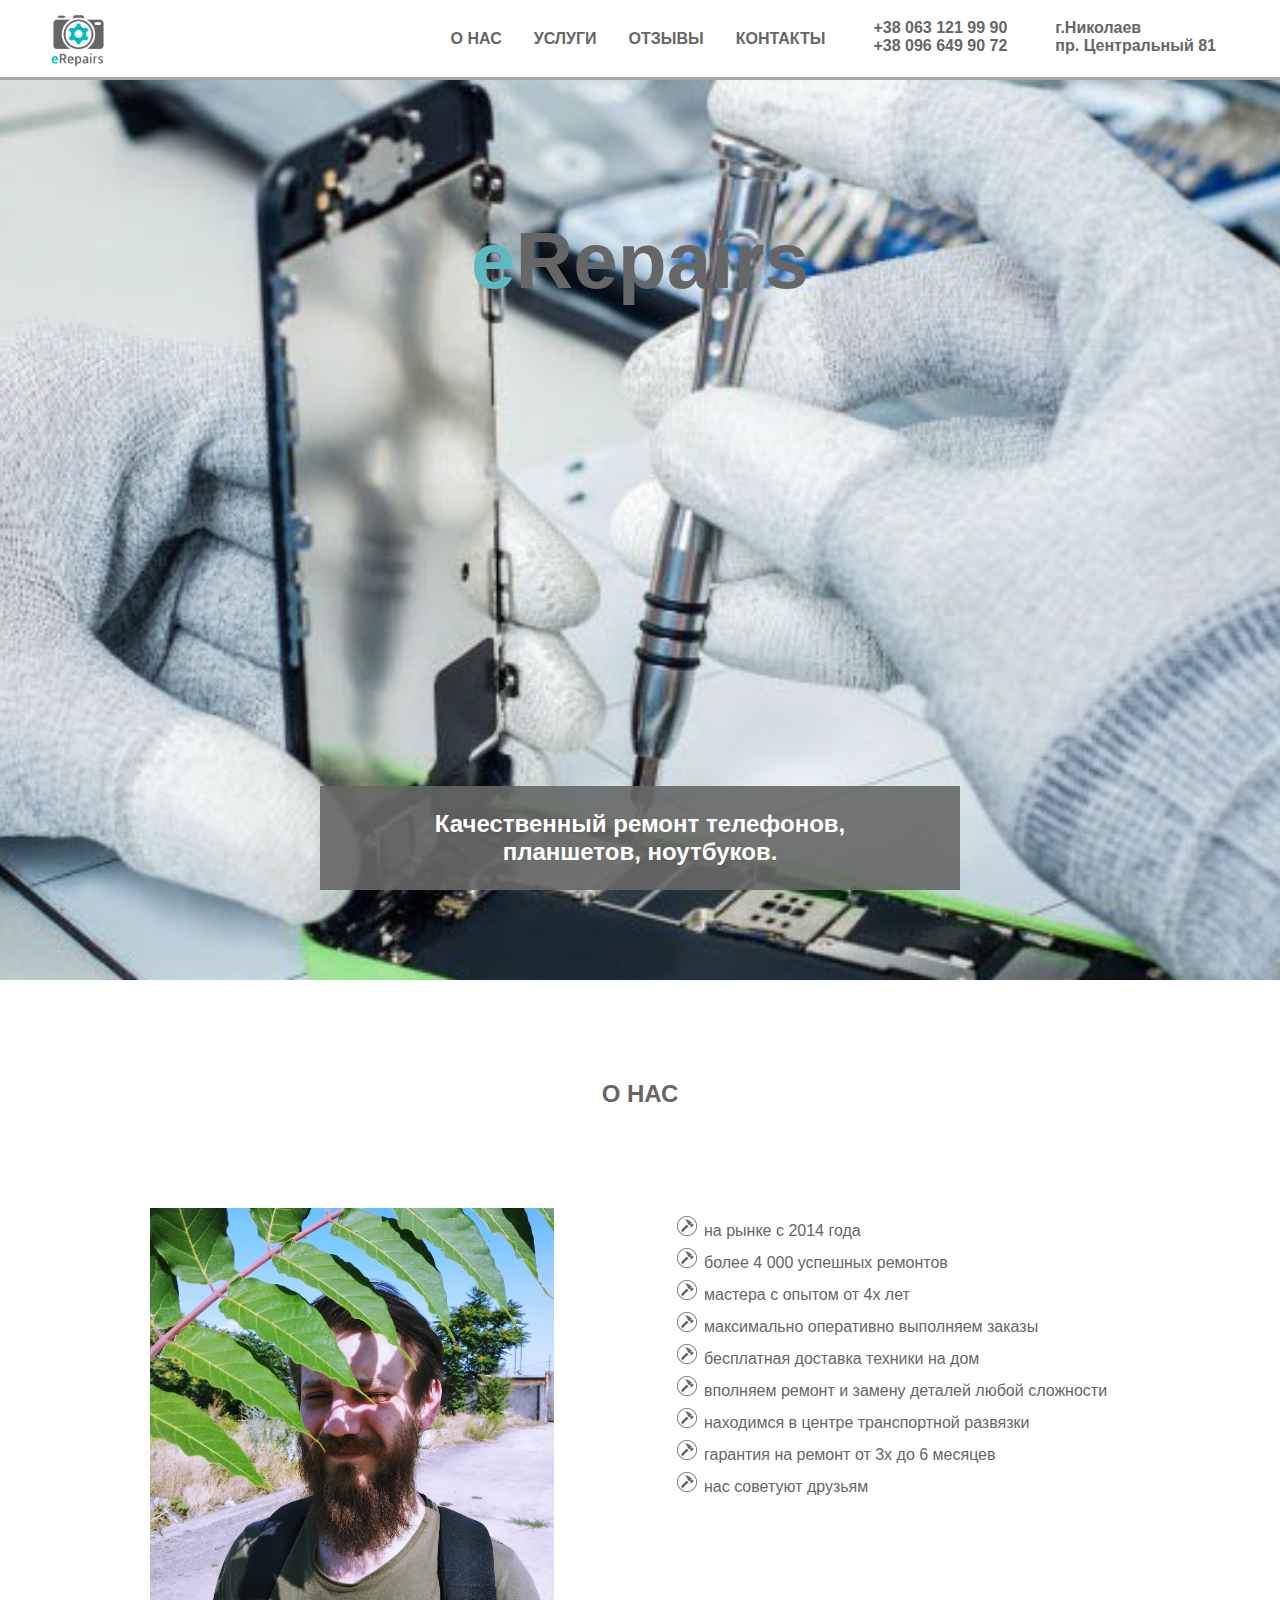
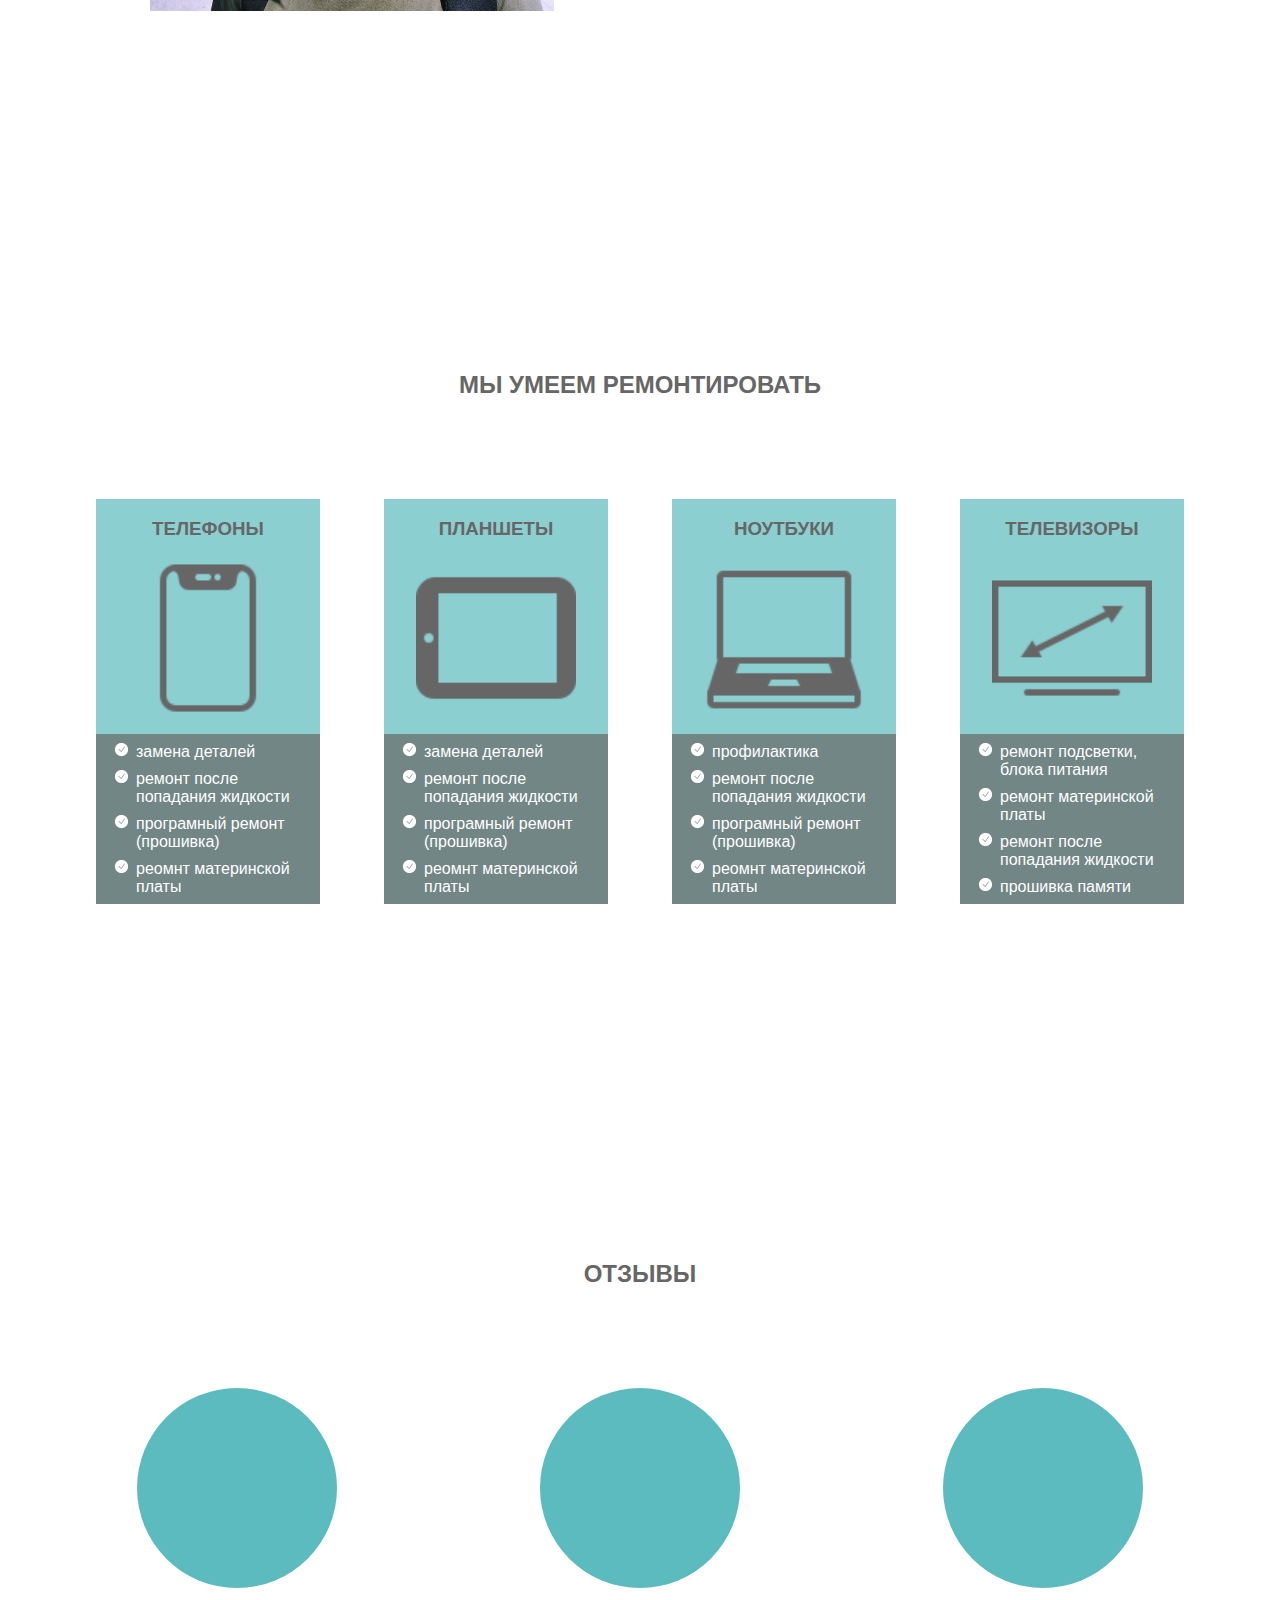
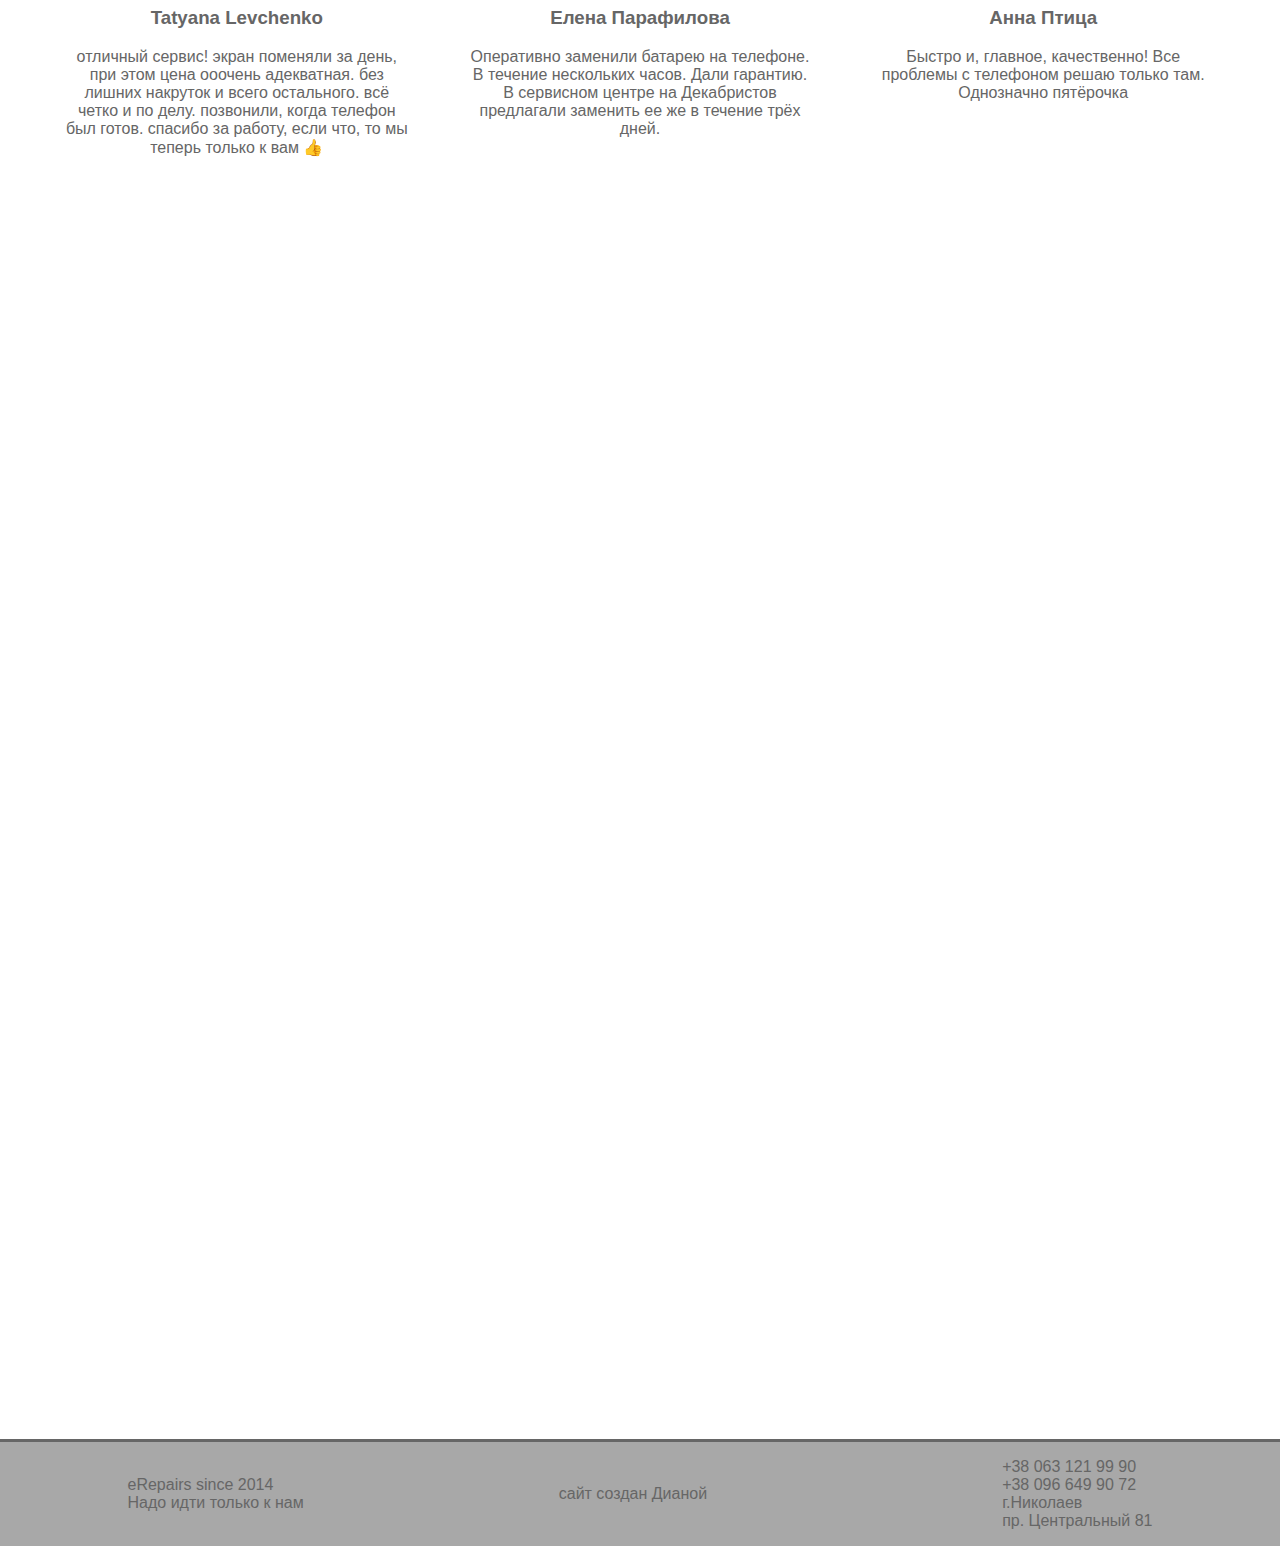
==== public/index.html @ 18518f79 "create public folder" ====
<!DOCTYPE html>
<html>

<head>
	<meta charset="UTF-8">
	<title>e-Repair</title>
	<script src="script.js"></script>
	<link rel="stylesheet" href="style.css">
	<script src="https://kit.fontawesome.com/d347b27a61.js" crossorigin="anonymous"></script>
</head>

<body>

<!--MENU-->

	<div id="scrollTop">
		<i class="fas fa-chevron-up"></i>
	</div>


	<nav class="menu">
		<div class="menu-logo">
			<img src='image/logo.png'>
		</div>

		<div class="navbar">
			<ul class="menu-ul">
				<li><a href='#about'>о нас</a></li>
				<li><a href='#service'>услуги</a></li>
				<li><a href='#coment'>отзывы</a></li>
				<li><a href='#contact'>контакты</a></li>
			</ul>

			<div class="menu-contact">
				<a href="tel:+380631219990">
					<i class="fas fa-phone-alt"></i>
				</a>
				<div class="menu-contact-text">
					<a href="tel:+380631219990">
						+38 063 121 99 90</a></br>
					<a href="tel:+38096499072">
						+38 096 649 90 72</a>
				</div>
			</div>

			<div class="menu-contact">
				<a href="#contact">
					<i class="fas fa-map-marker-alt"></i>
					<div class="menu-contact-text">
						г.Николаев</br>
						пр. Центральный 81
					</div>
				</a>
			</div>	

			<div class="menu-button">
				<i class="fas fa-bars"></i>
			</div>
		</div>
		
	</nav>



<!--SLIDER-->

	<div class="slider">
		<div class="slider-prev">
			<i class="fas fa-chevron-left"></i>
		</div>
		<div class="slider-next">
			<i class="fas fa-chevron-right"></i>
		</div>

		<div class="slider-img">
			<img class="slider-image" src="image/slider1.jpg">
		</div>

		<div class="slider-logo"><span>e</span>Repairs</div>
		<div class="slider-text-container">
			<h2 class="slider-text">
				Качественный ремонт телефонов, планшетов, ноутбуков.
			</h2>
		</div>
	</div>




<!--ABOUT-->

	<div id="about" class="container">
		<h2>О НАС</h2>

		<div class="container-info">
			
			<div class="about-photo">
				<img src="image/myself.jpg" alt="">
			</div>

			<ul class="about-list">
				<li>на рынке с 2014 года</li>
				<li>более 4 000 успешных ремонтов</li>
				<li>мастера с опытом от 4х лет</li>
				<li>максимально оперативно выполняем заказы</li>
				<li>бесплатная доставка техники на дом</li>
				<li>вполняем ремонт и замену деталей любой сложности</li>
				<li>находимся в центре транспортной развязки</li>
				<li>гарантия на ремонт от 3х до 6 месяцев</li>
				<li>нас советуют друзьям</li>
			</ul>

		</div>
	</div>






<!--SERVICE-->

	<div id="service" class="container">
		<h2>МЫ УМЕЕМ РЕМОНТИРОВАТЬ</h2>

		<div class="container-info" id="service-info">
		</div>
	</div>






<!--COMMENT-->
	<div id="coment" class="container">
		<h2>ОТЗЫВЫ</h2>

		<div class="container-info" id="comment-info">
		</div>
	</div>





<!--CONTACT-->
	<div id="contact" class="container">
		<h2>КАК НАС НАЙТИ</h2>

		<div class="container-info">
			<div class="contact-phone">
				<a href="tel:+380631219990">
					<i class="fas fa-phone-alt"></i></br>
				</a>
				<a href="tel:+380631219990">
					+38 063 121 99 90</a></br>
				<a href="tel:+38096499072">
					+38 096 649 90 72</a>
			</div>
			<div class="contact-address">
				<i class="fas fa-map-marker-alt"></i></br>
				г.Николаев</br>
				пр. Центральный 81
			</div>
		</div>
	</div>

	<div class="contact-map">
			<iframe src="https://www.google.com/maps/embed?pb=!1m14!1m8!1m3!1d680.6924400161498!2d31.99185636587526!3d46.96621354529777!3m2!1i1024!2i768!4f13.1!3m3!1m2!1s0x40c5c96476c95583%3A0xdf8cdd642fdb967d!2sService+center+eRepairs!5e0!3m2!1sru!2sua!4v1564999422587!5m2!1sru!2sua" width="600" height="450" frameborder="0" style="border:0" allowfullscreen></iframe>	
	</div>
	



<!--FOOTER-->
	<footer>
		<span>eRepairs since 2014</br>
			Надо идти только к нам
		</span>
		<span>сайт создан Дианой</span>
		<ul>
			<li>+38 063 121 99 90</li>
			<li>+38 096 649 90 72</li>
			<li>г.Николаев</br>
				пр. Центральный 81</li>
		</ul>
	</footer>


	<!-- The core Firebase JS SDK is always required and must be listed first -->
	<script src="/__/firebase/7.14.3/firebase-app.js"></script>

	<!-- TODO: Add SDKs for Firebase products that you want to use
		https://firebase.google.com/docs/web/setup#available-libraries -->
	<script src="/__/firebase/7.14.3/firebase-analytics.js"></script>

	<!-- Initialize Firebase -->
	<script src="/__/firebase/init.js"></script>
</body>

</html>
---- public/style.css ----
body{
    margin: 0;
    padding: 5rem 0 0;
    color: #666666;
    font-family: sans-serif;
}

.container{
    padding: 5rem 4rem 10rem;
    display: flex;
    flex-direction: column;
    align-items: center;
    overflow: hidden;
    box-sizing: border-box;
}


.container-info{
    display: flex;
    flex-direction: row;
    justify-content: space-between;
    padding-top: 5rem;
}

.fas{
    font-size: 2rem;
}







/* -----------SCROLL------------------ */
#scrollTop {
    display: none;
    position: fixed;
    bottom: 3rem;
    right: 3rem;
    z-index: 99;

    background-color: #666666e5;
    color: white;
    border-radius: 50%;

    justify-content: center;
    align-items: center;

    height: 4rem;
    width: 4rem;
  }










/*--------------MENU------------------*/

.menu{
    position: fixed;
    top: 0;
    height: 5rem;
    width: 100%;
    padding: 0.5rem 3rem;
    box-sizing: border-box;

    display: flex;
    justify-content: space-between;
    align-items: center;

    background-color: white;   
    font-weight: bold;
    border-bottom: 3px solid #a8a8a8;
    z-index: 999;
}

.menu-logo{
    height: 100%;
}

.menu-logo img{
    height: 100%;
}

.menu-button{
    display: none;
}

.navbar{
    display: flex;
    justify-content: space-between;
}

.menu-ul{
    margin: 0;
    padding: 0;
    list-style: none;
    display: flex;
}

.menu-ul li{
    display: flex;
    align-items: center;
}

.menu-ul li a{
    padding: 0 1rem;
    text-decoration: none;
    text-transform: uppercase;
    color: #666666;
}

.menu-ul li a:hover{
    color: #5cbbbe;
}

.menu-contact{
    padding: 0 1rem;
}

.menu-contact a{
    color: #666666;
    text-decoration: none;
}

.menu-contact a:hover{
    color: #5cbbbe;
}

.menu-contact-text{
    display: inline-block;
    text-decoration: none;
    padding-left: 1rem;
}

@media (max-width: 1000px){

    .menu-ul,
    .menu-contact-text{
        display: none;
    }

    .menu-button{
        display: inline-block;
    }

    .menu-ul-phone{
    display: flex;
    justify-content: flex-end;
    position: absolute;
    top: 5rem;
    left: 0;
    right: 0;
    height: 50px;
    background-color: white;
    border-bottom: 3px solid #a8a8a8;
    text-align: right;
    }
}
















/*----------SLIDER---------------------*/

.slider{
    position: relative;    
    height: 100vh;
    min-height: 600px;
}

.slider-img{
    height: 100%;
    width: 100%;
    overflow: hidden;
    background-color: #a8a8a8;
    position: relative;
}

.slider-img img{
    min-height: 100%;
    min-width: 100%;

    position: absolute;
    top: 50%;
    left: 50%;
    transform: translate(-50%, -50%);
}

.slider-logo{
    position: absolute;
    left: 0;
    right: 0;
    top: 15%;
    
    text-align: center;
    font-size: 5rem;

    color: #666666;
    font-weight: bold;
    z-index: 100;
}

.slider-logo span{
    color: #5cbbbe;
}

.slider-text-container{
    position: absolute;
    left: 25%;
    right: 25%;
    bottom: 10%;

    text-align: center;
    background-color: #666666e5;
}

.slider-text{
    margin: 1.5rem 3rem;
    color: white;
}

.slider-prev,
.slider-next{
    position: absolute;
    width: 5%;
    height: 100%;
    z-index: 2;

    display: flex;
    justify-content: center;
    align-items: center;
}

.slider-prev:hover,
.slider-next:hover{
    background-color: #a8a8a84b;
}

.slider-prev{
    left:0;
}

.slider-next{
    right:0;
}

















/*---------ABOUT---------------*/


.about-photo{
    width: 50%;
    text-align: center;
}

.about-photo img{
    width: 70%;
}

.about-list{
    width: 50%;
    margin: 0;
    padding: 0;
    list-style-image: url('image/icons/list.png');
}

.about-list li{
    margin: 0.5rem 4rem;
}

















/*--------SERVICE--------------*/

#service{
    background: url("image/background.jpg") no-repeat;
    background-size: cover;
    background-attachment: fixed;
}

.service-container{
    display: flex;
    flex-direction: column;
    align-items: stretch;

    margin: 0 2rem;
    background-color: hsla(182, 43%, 55%, 0.7);
}

.service-container h3{
    text-transform: uppercase;
    text-align: center;
}

.service-img{
    height: 10rem;
    text-align: center;
}

.service-img img{
    height: 100%;
}

.service-container ul{
    color: white;
    background-color: hsla(0, 0%, 40%, 0.7);
    list-style-image: url("image/icons/list-service.png");

    margin-bottom: 0;
}

.service-container li{
    margin: 0.5rem 1rem 0.5rem 0;
}









/*----------COMENT-------------*/

.comment-container{
    display: flex;
    align-items: center;
    flex-direction: column;
    text-align: center;

    width: 30%;
}

.comment-avatar{
    border-radius: 50%;
    width: 200px;
    height: 200px;
    background-color: #5cbbbe;
}








/*-----------CONTACT-----------------*/
#contact{
    background: url("image/IMG_20190714_132539.jpg") no-repeat;
    background-size: cover;
    background-attachment: fixed;
    color: white;
}

.contact-phone a{
    color: white;
    text-decoration: none;
    white-space: nowrap;
}

.contact-phone,
.contact-address{
    white-space: nowrap;
    text-align: center;
}

.contact-phone i,
.contact-address i{
    padding-bottom: 1rem;
}

.contact-map,
.contact-map iframe{
    width: 100%;
}









/*--------FOOTER---------------*/
footer{
    background-color: #a8a8a8;
    border-top: 3px solid #666666;

    display: flex;
    width: 100%;
    justify-content: space-around;
    align-items: center;
}

footer ul{
    list-style-type: none;
}









@media (min-width : 320px){

    .container-info{
        flex-direction: column;
        align-items: center;
        width: 100%;
    }

    .about-list{
        width: 80%;
    }

    .about-photo,
    .service-container,
    .comment-container,
    .contact-phone{
        margin-bottom: 6rem;
        width: 100%;
    }

    .contact-address{
        width: 100%;
    }
}

@media (min-width : 1000px){

    .container-info{
        flex-direction: row;
        align-items: flex-start;
        width: auto;
    }
    .about-photo,
    .about-list{
        width: 50%;
    }

    .service-container{
        width: 40%;
    }

    .comment-container{
        max-width: 30%;
    }

    .contact-phone,
    .contact-address{
        width: 40%;
    }
}

@media (min-width : 1400px) {
    .service-container{
        max-width: 18%;
    }
}

@media (min-width : 2000px) {

}
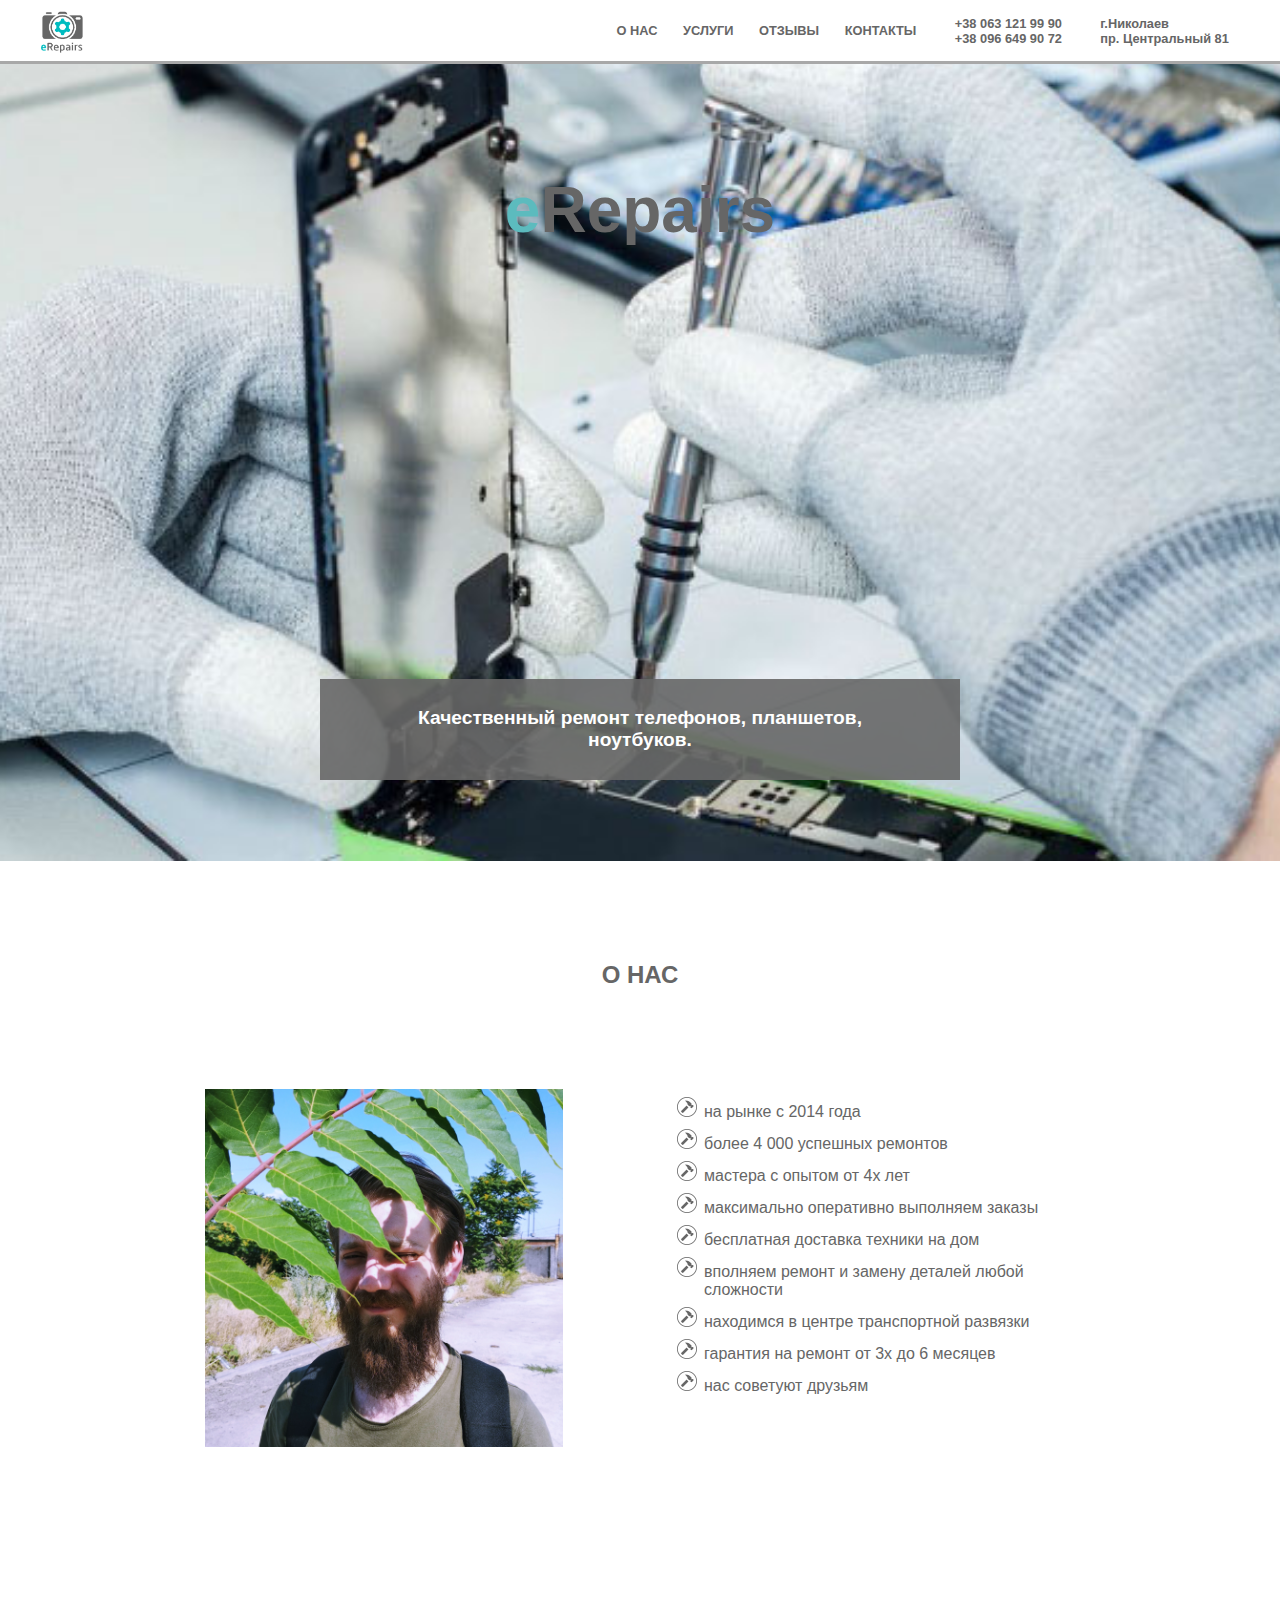
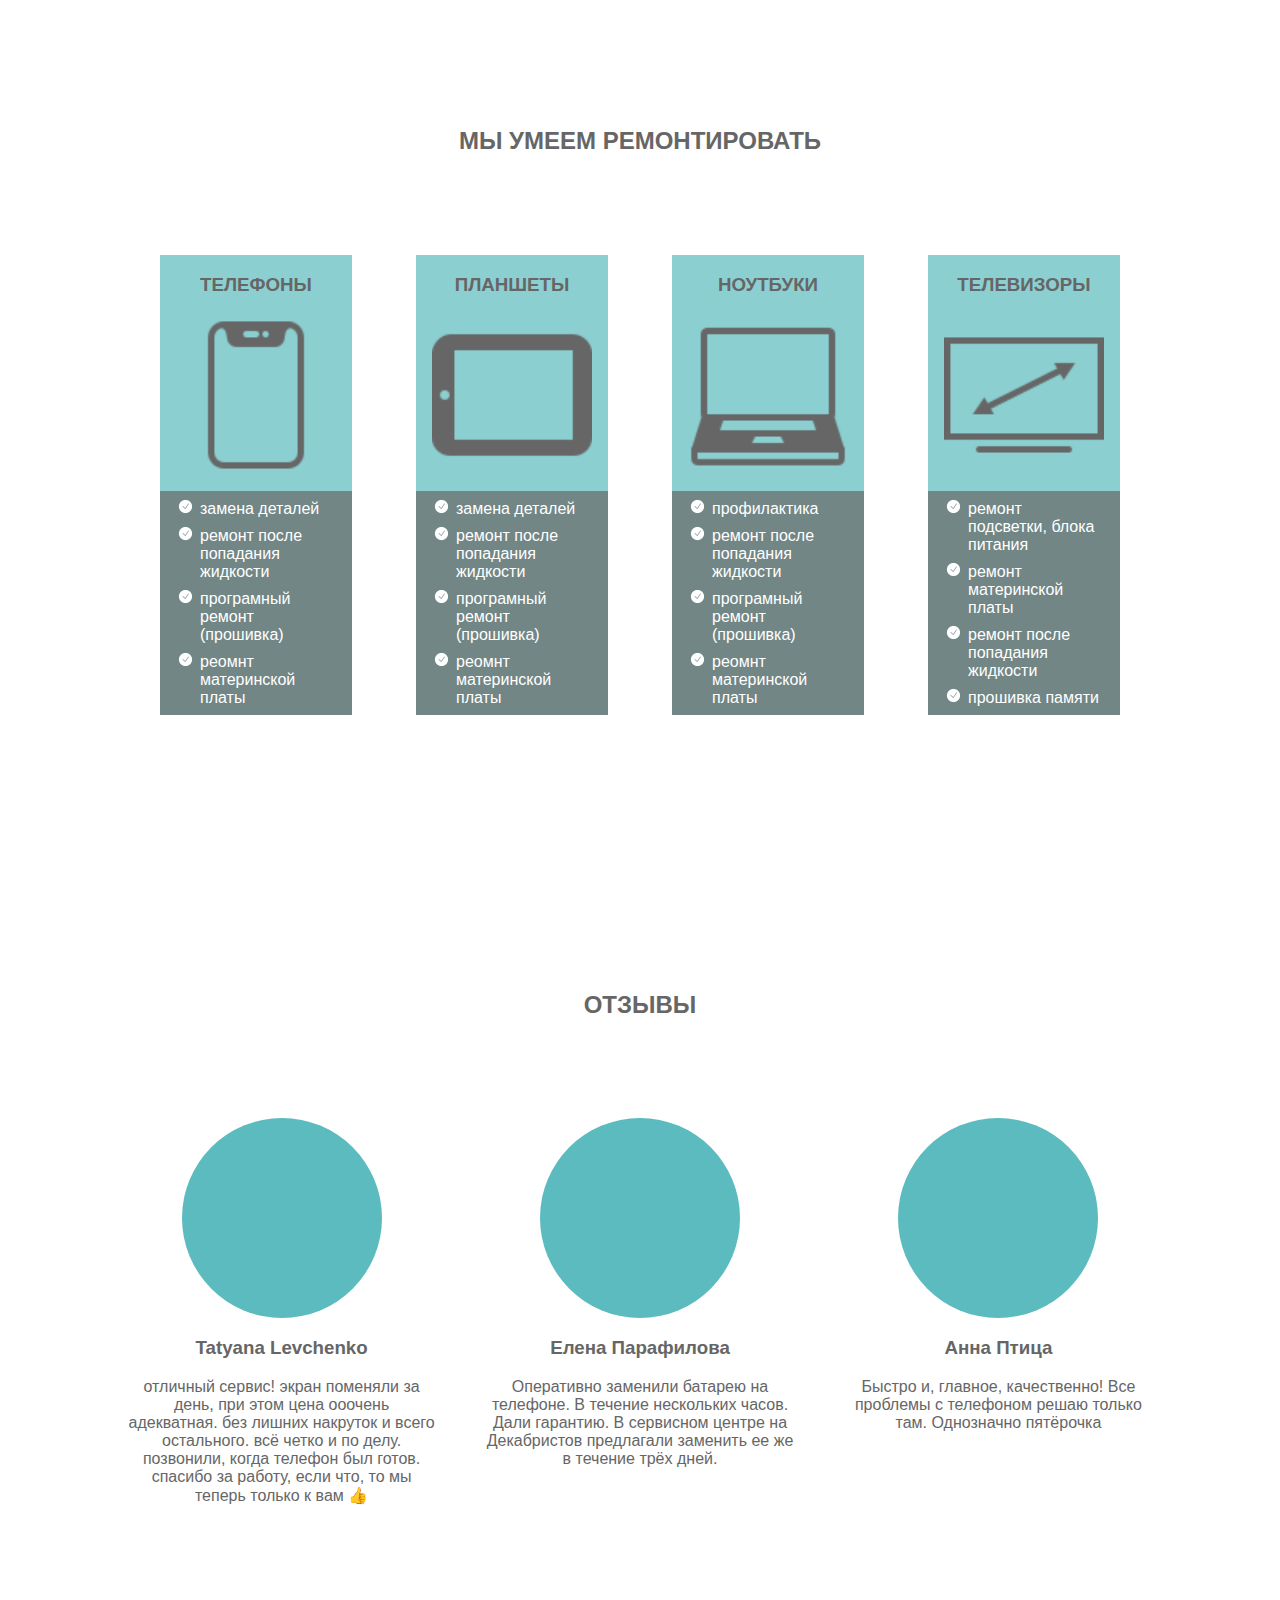
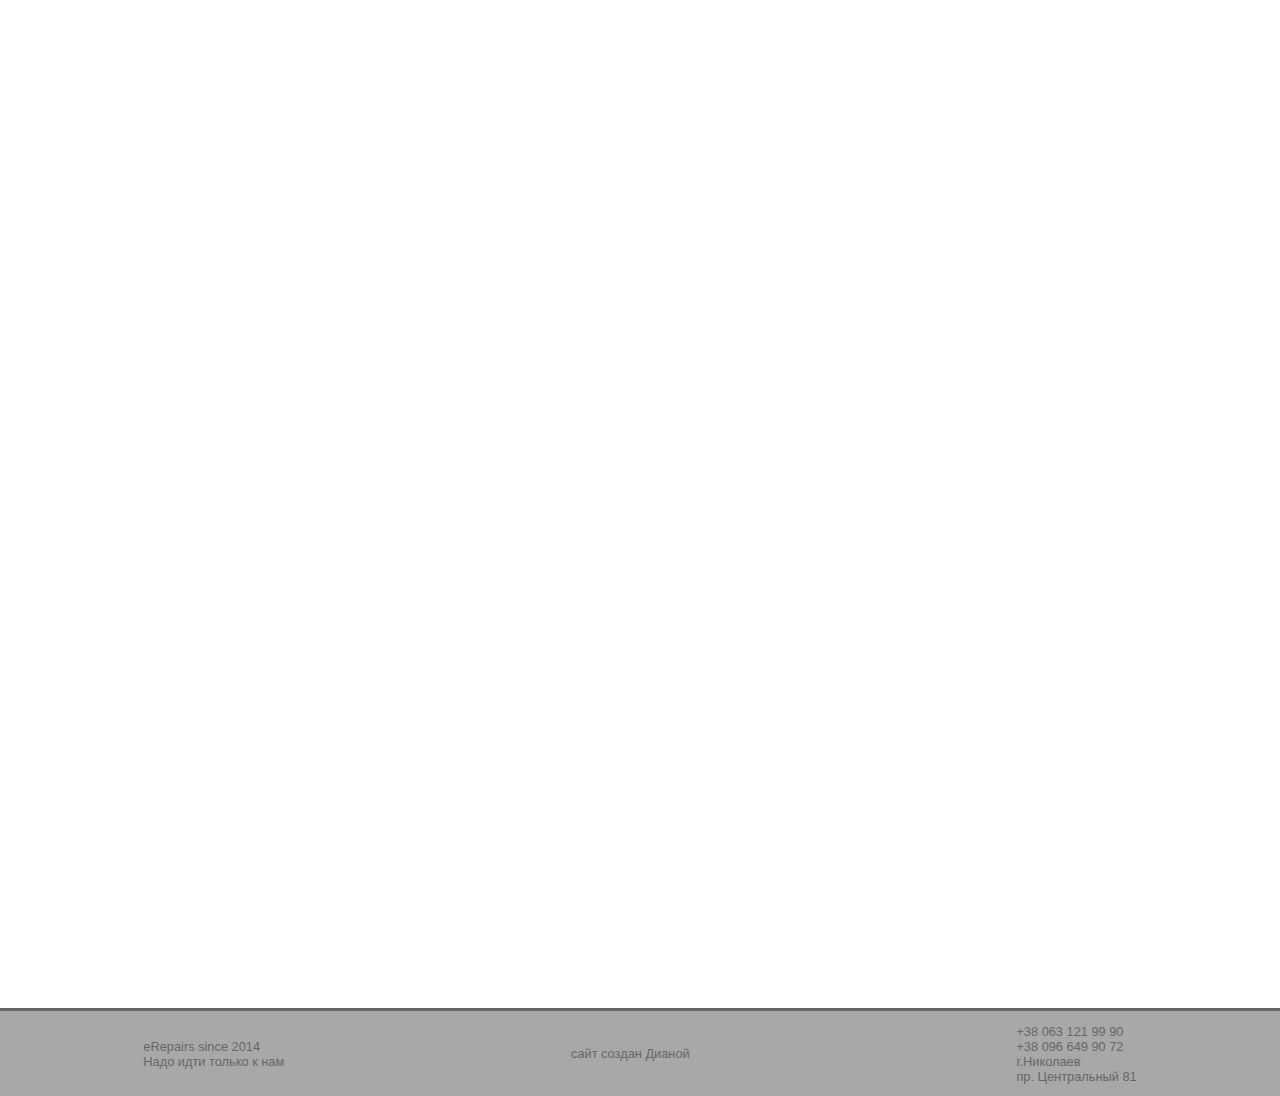
==== commit 5c7db411: "set font sizes on page" ====
--- a/public/index.html
+++ b/public/index.html
@@ -3,6 +3,7 @@
 
 <head>
 	<meta charset="UTF-8">
+	<meta name="viewport" content="width=device-width, initial-scale=1">
 	<title>e-Repair</title>
 	<script src="script.js"></script>
 	<link rel="stylesheet" href="style.css">
@@ -46,6 +47,8 @@
 			<div class="menu-contact">
 				<a href="#contact">
 					<i class="fas fa-map-marker-alt"></i>
+				</a>
+				<a href="#contact">
 					<div class="menu-contact-text">
 						г.Николаев</br>
 						пр. Центральный 81
--- a/public/style.css
+++ b/public/style.css
@@ -1,29 +1,40 @@
 body{
     margin: 0;
-    padding: 5rem 0 0;
+    padding: 4em 0 0;
     color: #666666;
     font-family: sans-serif;
-}
+    font-size: 0.8em;
+}
+
+@media (min-width: 1000px){
+    .container{
+        font-size: 1rem;
+    }
+}   
+@media (min-width: 1800px){
+    .container{
+        font-size: 1.5rem;
+    }
+}
+
 
 .container{
-    padding: 5rem 4rem 10rem;
+    padding: 5em 10%;
+    box-sizing: border-box;
+    overflow: hidden;
+
     display: flex;
     flex-direction: column;
     align-items: center;
-    overflow: hidden;
-    box-sizing: border-box;
-}
+} 
+
 
 
 .container-info{
     display: flex;
     flex-direction: row;
     justify-content: space-between;
-    padding-top: 5rem;
-}
-
-.fas{
-    font-size: 2rem;
+    padding-top: 5em;
 }
 
 
@@ -36,20 +47,21 @@
 #scrollTop {
     display: none;
     position: fixed;
-    bottom: 3rem;
-    right: 3rem;
+    bottom: 50px;
+    right: 10%;
     z-index: 99;
 
     background-color: #666666e5;
     color: white;
+    font-size: 2em;
     border-radius: 50%;
 
     justify-content: center;
     align-items: center;
 
-    height: 4rem;
-    width: 4rem;
-  }
+    height: 2.5em;
+    width: 2.5em;
+}  
 
 
 
@@ -65,9 +77,9 @@
 .menu{
     position: fixed;
     top: 0;
-    height: 5rem;
+    height: 5em;
     width: 100%;
-    padding: 0.5rem 3rem;
+    padding: 0.5em 3em;
     box-sizing: border-box;
 
     display: flex;
@@ -76,6 +88,7 @@
 
     background-color: white;   
     font-weight: bold;
+    font-size: 1em;
     border-bottom: 3px solid #a8a8a8;
     z-index: 999;
 }
@@ -86,10 +99,6 @@
 
 .menu-logo img{
     height: 100%;
-}
-
-.menu-button{
-    display: none;
 }
 
 .navbar{
@@ -110,7 +119,7 @@
 }
 
 .menu-ul li a{
-    padding: 0 1rem;
+    padding: 0 1em;
     text-decoration: none;
     text-transform: uppercase;
     color: #666666;
@@ -121,7 +130,9 @@
 }
 
 .menu-contact{
-    padding: 0 1rem;
+    padding: 0 1em;
+    display: flex;
+    align-items: center;
 }
 
 .menu-contact a{
@@ -133,14 +144,28 @@
     color: #5cbbbe;
 }
 
+.menu i{
+    font-size: 2em;
+}
+
 .menu-contact-text{
     display: inline-block;
     text-decoration: none;
-    padding-left: 1rem;
+    padding-left: 1em;
+}
+
+.menu-button{
+    display: none;
+    padding-left: 1em;
 }
 
 @media (max-width: 1000px){
-
+    .menu{
+        font-size: 0.8em;
+    }
+}
+
+@media (max-width: 700px){
     .menu-ul,
     .menu-contact-text{
         display: none;
@@ -154,9 +179,10 @@
     display: flex;
     justify-content: flex-end;
     position: absolute;
-    top: 5rem;
+    top: 5em;
     left: 0;
     right: 0;
+    padding-right: 3em;
     height: 50px;
     background-color: white;
     border-bottom: 3px solid #a8a8a8;
@@ -183,7 +209,7 @@
 
 .slider{
     position: relative;    
-    height: 100vh;
+    height: 90vh;
     min-height: 600px;
 }
 
@@ -212,7 +238,7 @@
     top: 15%;
     
     text-align: center;
-    font-size: 5rem;
+    font-size: 5em;
 
     color: #666666;
     font-weight: bold;
@@ -234,14 +260,14 @@
 }
 
 .slider-text{
-    margin: 1.5rem 3rem;
+    margin: 1.5em 3em;
     color: white;
 }
 
 .slider-prev,
 .slider-next{
     position: absolute;
-    width: 5%;
+    width: 10%;
     height: 100%;
     z-index: 2;
 
@@ -253,6 +279,11 @@
 .slider-prev:hover,
 .slider-next:hover{
     background-color: #a8a8a84b;
+}
+
+.slider-prev i,
+.slider-next i{
+    font-size: 2em;
 }
 
 .slider-prev{
@@ -299,7 +330,7 @@
 }
 
 .about-list li{
-    margin: 0.5rem 4rem;
+    margin: 0.5em 4em;
 }
 
 
@@ -331,7 +362,7 @@
     flex-direction: column;
     align-items: stretch;
 
-    margin: 0 2rem;
+    margin: 0 2em;
     background-color: hsla(182, 43%, 55%, 0.7);
 }
 
@@ -341,7 +372,7 @@
 }
 
 .service-img{
-    height: 10rem;
+    height: 10em;
     text-align: center;
 }
 
@@ -358,7 +389,7 @@
 }
 
 .service-container li{
-    margin: 0.5rem 1rem 0.5rem 0;
+    margin: 0.5em 1em 0.5em 0;
 }
 
 
@@ -416,7 +447,7 @@
 
 .contact-phone i,
 .contact-address i{
-    padding-bottom: 1rem;
+    padding-bottom: 1em;
 }
 
 .contact-map,
@@ -471,7 +502,7 @@
     .service-container,
     .comment-container,
     .contact-phone{
-        margin-bottom: 6rem;
+        margin-bottom: 6em;
         width: 100%;
     }
 
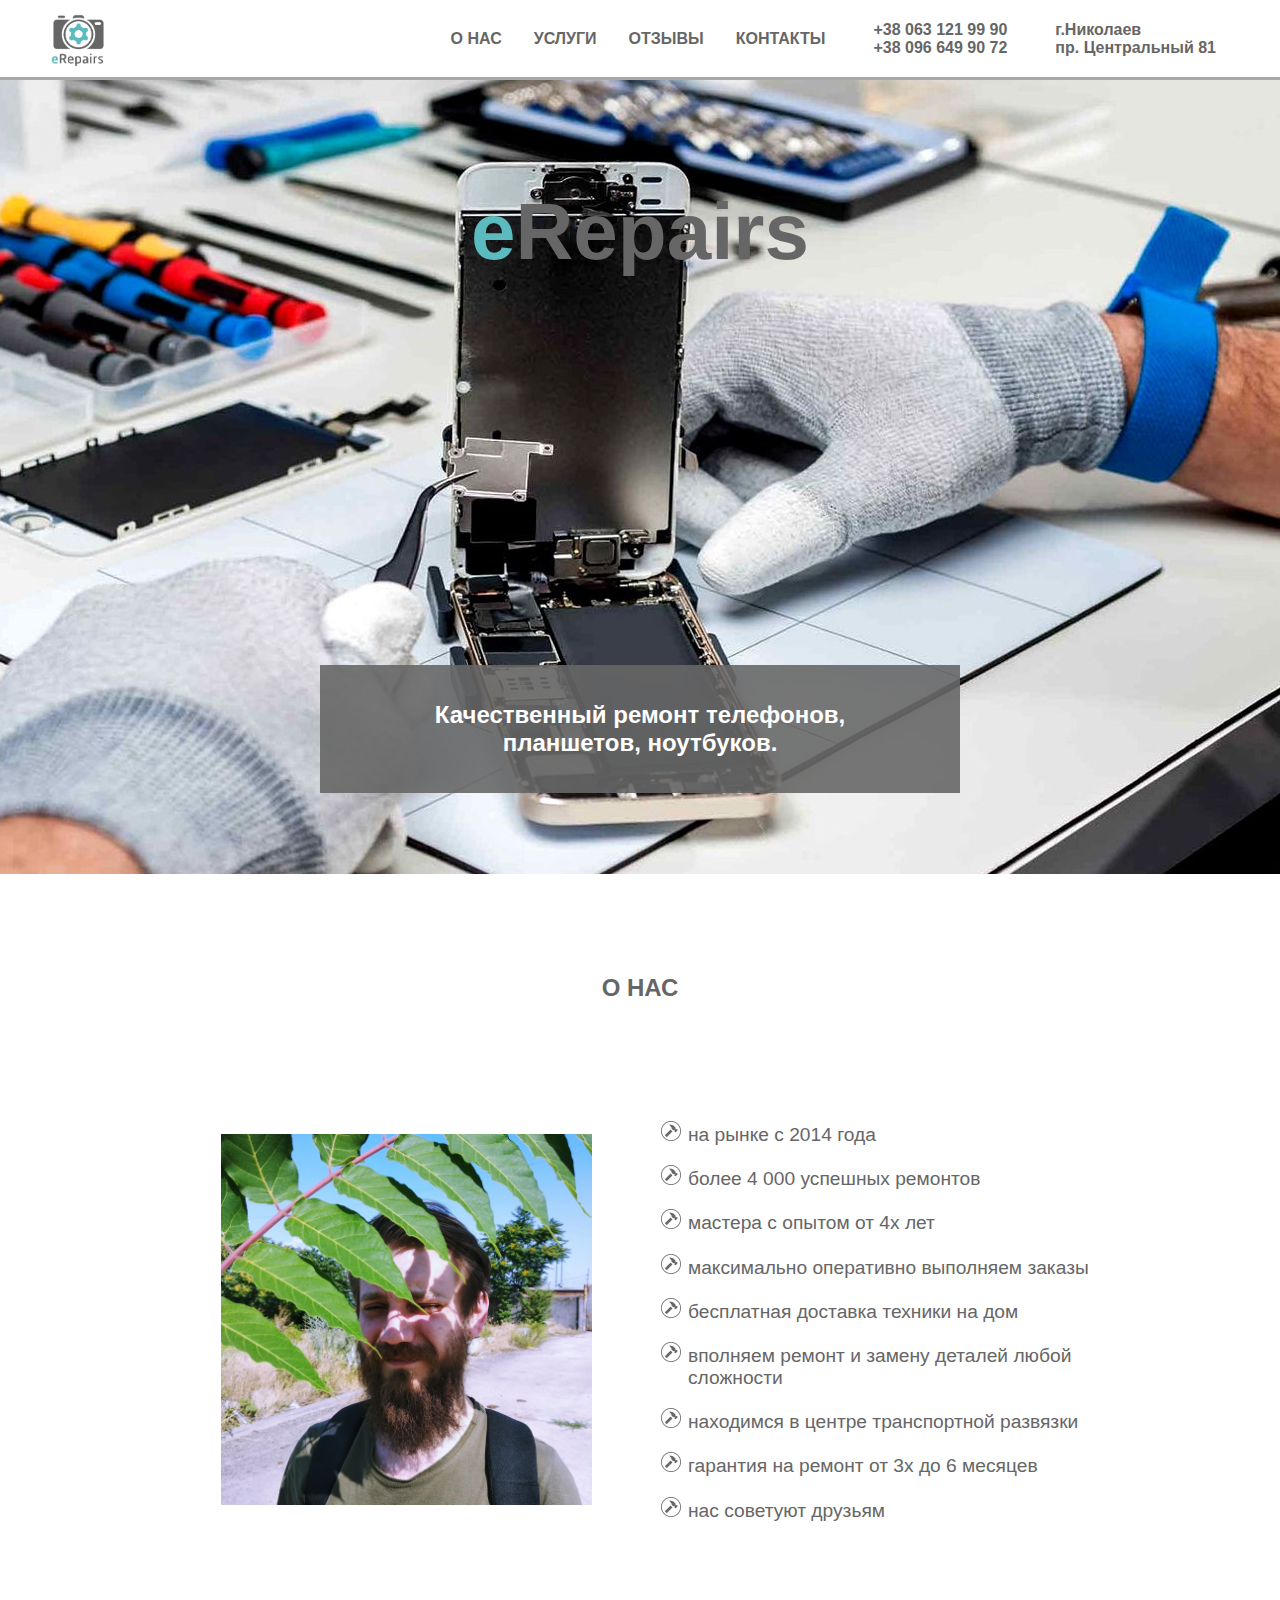
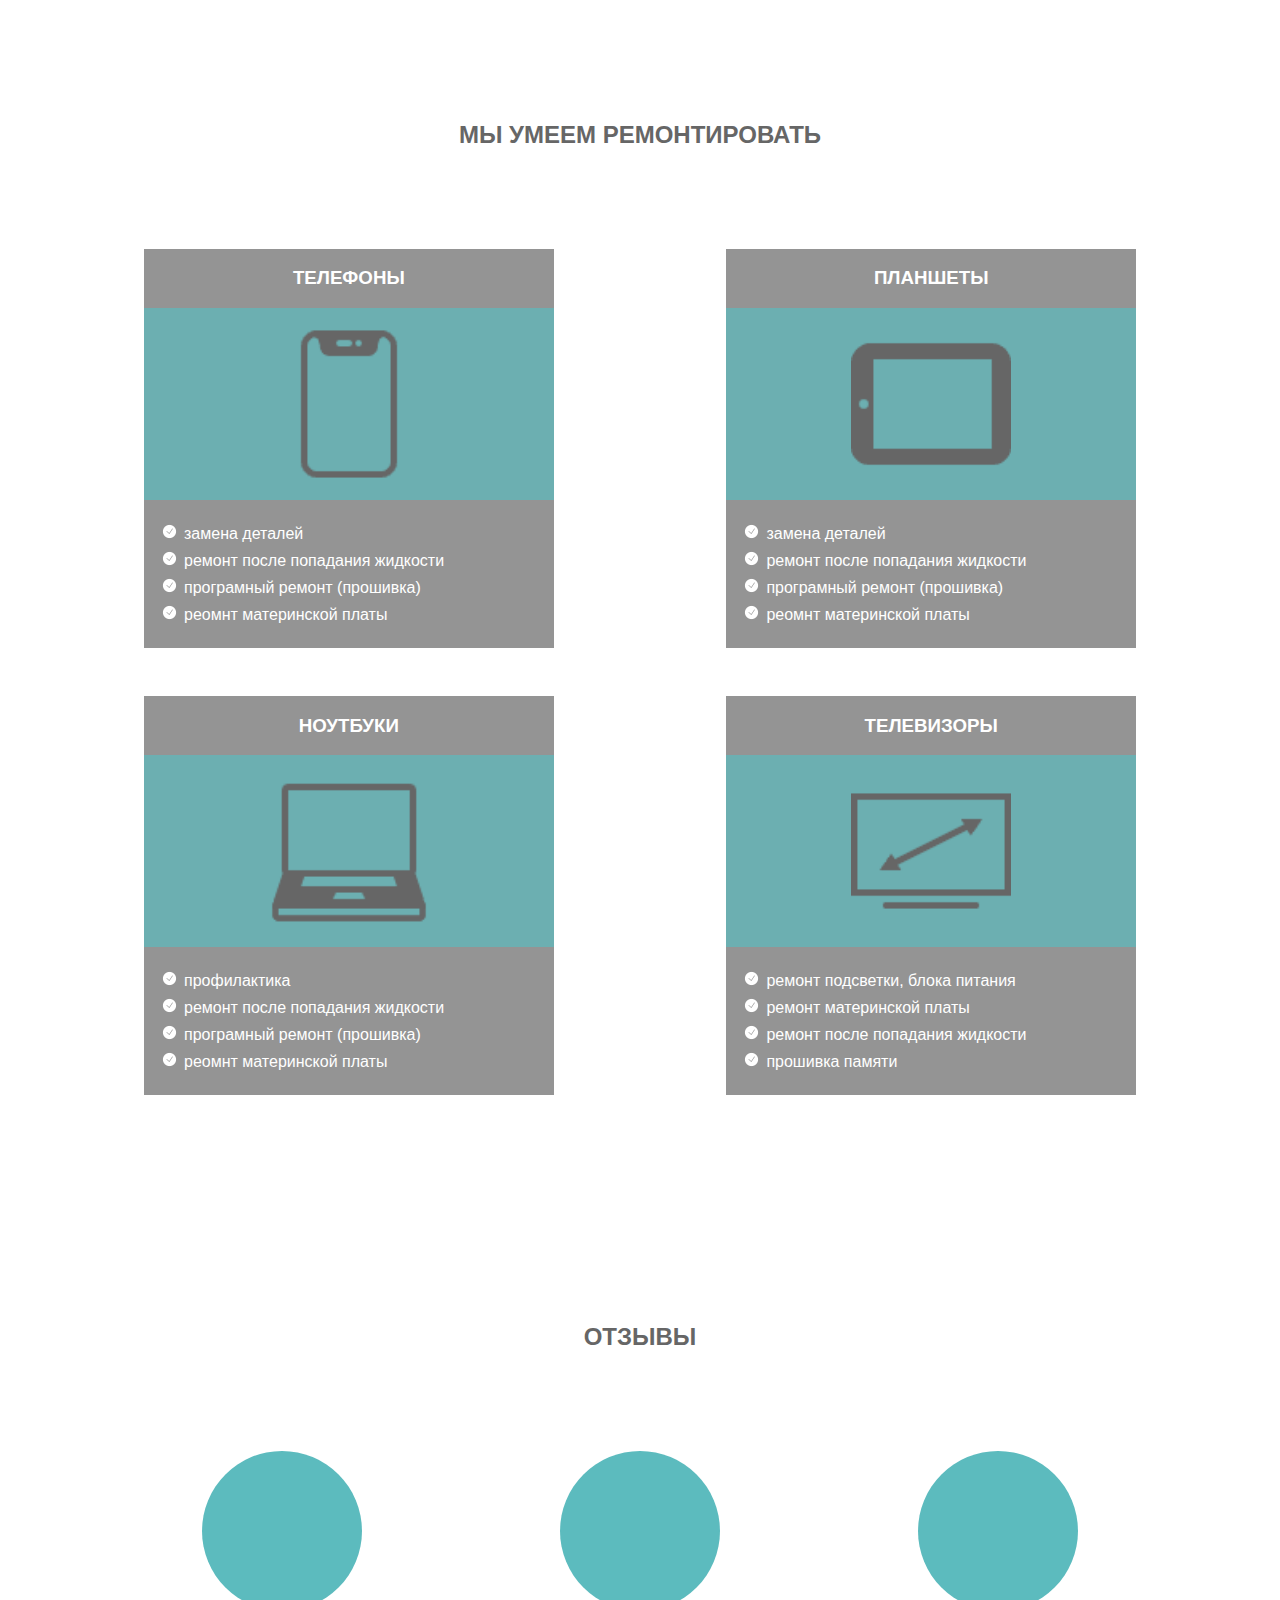
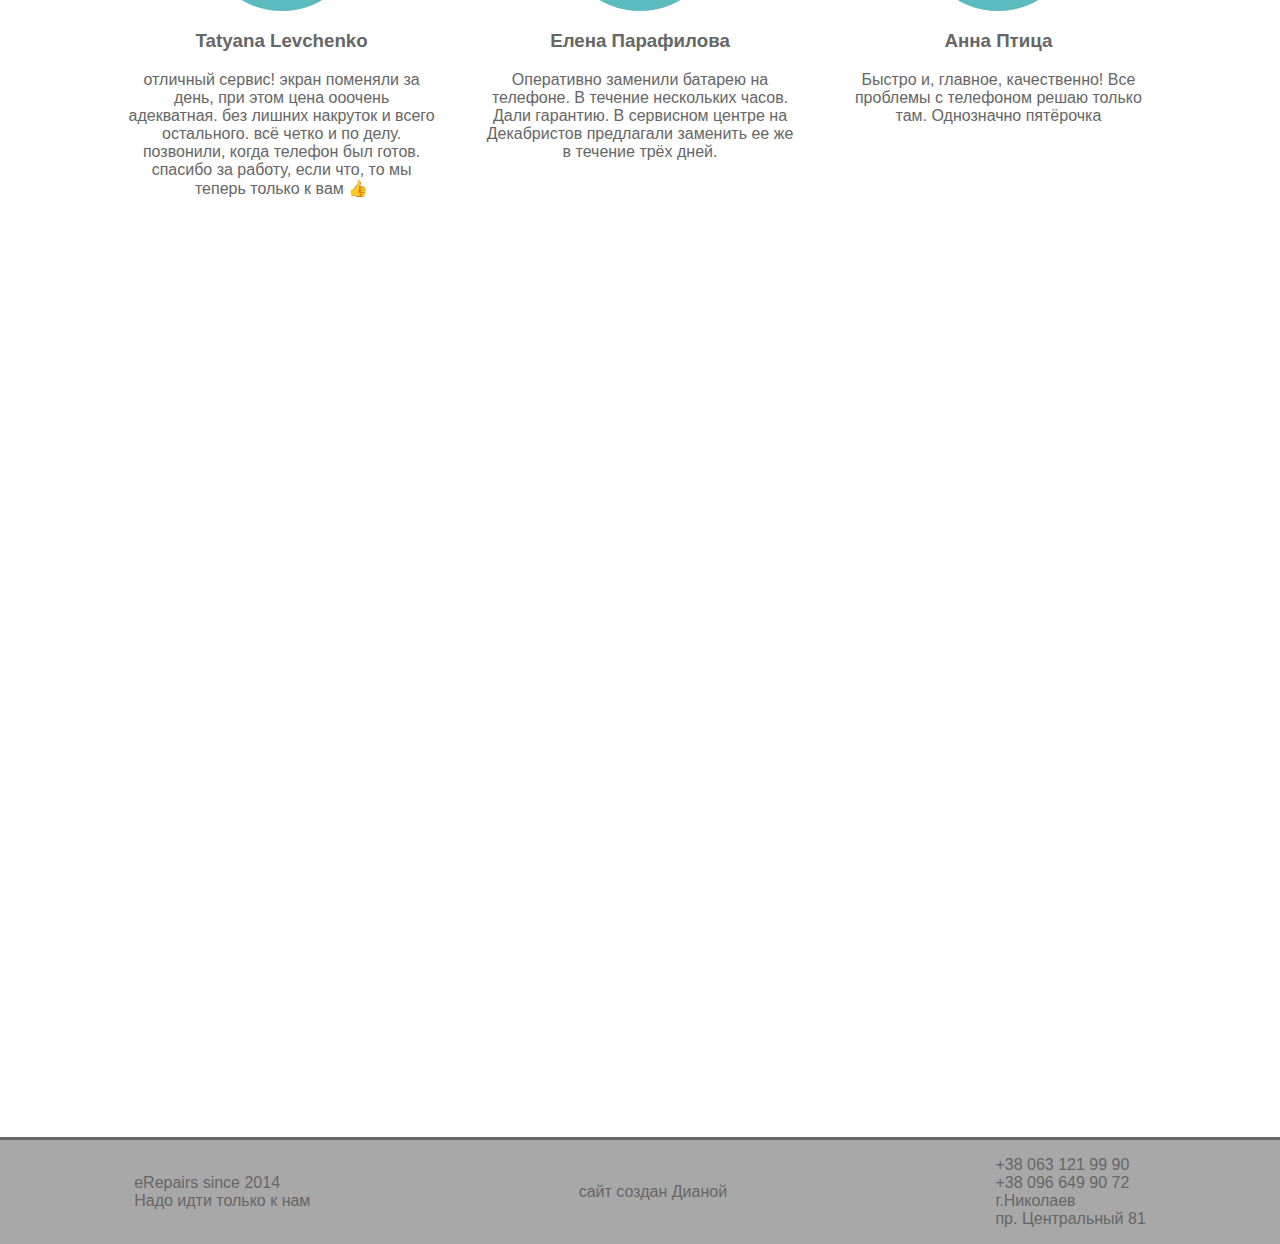
==== commit c98f68b6: "compress images" ====
--- a/public/index.html
+++ b/public/index.html
@@ -20,9 +20,9 @@
 
 
 	<nav class="menu">
-		<div class="menu-logo">
+		<a href="index.html" class="menu-logo">
 			<img src='image/logo.png'>
-		</div>
+		</a>
 
 		<div class="navbar">
 			<ul class="menu-ul">
--- a/public/style.css
+++ b/public/style.css
@@ -7,12 +7,12 @@
 }
 
 @media (min-width: 1000px){
-    .container{
+    body{
         font-size: 1rem;
     }
 }   
 @media (min-width: 1800px){
-    .container{
+    body{
         font-size: 1.5rem;
     }
 }
@@ -28,14 +28,34 @@
     align-items: center;
 } 
 
-
-
 .container-info{
     display: flex;
     flex-direction: row;
     justify-content: space-between;
     padding-top: 5em;
-}
+    align-items: flex-start;
+    width: 100%;
+}
+
+@media (max-width : 1000px){
+    .container-info{
+        flex-direction: column;
+        align-items: center;
+    }
+
+    #service-info{
+        flex-direction: row;
+    }
+
+    #contact .container-info{
+        flex-direction: row;
+    }
+}
+
+h2{
+    text-align: center;
+}
+
 
 
 
@@ -211,6 +231,7 @@
     position: relative;    
     height: 90vh;
     min-height: 600px;
+    font-size: 1em;
 }
 
 .slider-img{
@@ -259,6 +280,13 @@
     background-color: #666666e5;
 }
 
+@media (max-width: 600px){
+    .slider-text-container{
+        left: 0;
+        right: 0;
+    }
+}
+
 .slider-text{
     margin: 1.5em 3em;
     color: white;
@@ -315,22 +343,40 @@
 
 .about-photo{
     width: 50%;
-    text-align: center;
+    text-align: end;
+    margin-right: 2em;
+    align-self: center;
 }
 
 .about-photo img{
-    width: 70%;
+    width: 80%;
 }
 
 .about-list{
     width: 50%;
     margin: 0;
+    margin-left: 4em;
+    align-self: center;
     padding: 0;
     list-style-image: url('image/icons/list.png');
 }
 
 .about-list li{
-    margin: 0.5em 4em;
+    margin: 1em 0;
+    font-size: 1.2em;
+}
+
+@media (max-width : 1000px){
+    .about-list,
+    .about-photo{
+        width: 100%;
+    }
+
+    .about-photo{
+        margin: 0;
+        margin-bottom: 3em;
+        text-align: center;
+    }
 }
 
 
@@ -357,23 +403,32 @@
     background-attachment: fixed;
 }
 
+#service-info{
+    align-items: stretch;
+    flex-wrap: wrap;
+}
+
 .service-container{
     display: flex;
     flex-direction: column;
     align-items: stretch;
-
-    margin: 0 2em;
-    background-color: hsla(182, 43%, 55%, 0.7);
+    width: 20%;
+
+    margin: 0 1em;
+    background-color: hsla(0, 0%, 40%, 0.7);
 }
 
 .service-container h3{
     text-transform: uppercase;
     text-align: center;
+    color: white
 }
 
 .service-img{
     height: 10em;
     text-align: center;
+    background-color: hsla(182, 43%, 55%, 0.7);
+    padding: 1em;
 }
 
 .service-img img{
@@ -382,16 +437,34 @@
 
 .service-container ul{
     color: white;
-    background-color: hsla(0, 0%, 40%, 0.7);
     list-style-image: url("image/icons/list-service.png");
 
-    margin-bottom: 0;
+    margin: 0;
+    padding: 1em 0.5em 1em 40px;
 }
 
 .service-container li{
     margin: 0.5em 1em 0.5em 0;
 }
 
+@media (max-width : 1400px){
+    .service-container{
+        width: 40%;
+        margin-bottom: 3em;
+    }
+}
+
+@media (max-width : 600px){
+    .service-container{
+        margin-bottom: 3em;
+        width: 100%;
+    }
+}
+
+
+
+
+
 
 
 
@@ -413,10 +486,22 @@
 
 .comment-avatar{
     border-radius: 50%;
-    width: 200px;
-    height: 200px;
+    width: 10em;
+    height: 10em;
     background-color: #5cbbbe;
 }
+
+@media (max-width : 1000px){
+    .comment-container{
+        margin-bottom: 6em;
+        width: 100%;
+    }
+}
+
+
+
+
+
 
 
 
@@ -433,6 +518,11 @@
     color: white;
 }
 
+#contact .container-info{
+    font-size: 1.2em;
+    justify-content: space-around;
+}
+
 .contact-phone a{
     color: white;
     text-decoration: none;
@@ -455,6 +545,19 @@
     width: 100%;
 }
 
+@media (max-width : 600px){
+    #contact .container-info{
+        flex-direction: column;
+    }
+
+    .contact-phone{
+        margin-bottom: 3em;
+        width: 100%;
+    }
+    .contact-address{
+        width: 100%;
+    }
+}
 
 
 
@@ -474,75 +577,19 @@
     align-items: center;
 }
 
+@media (max-width: 600px){
+    footer{
+        flex-direction: column;
+        text-align: center;
+    }
+
+    footer span{
+        margin: 1em 0;
+    }
+}
+
 footer ul{
     list-style-type: none;
-}
-
-
-
-
-
-
-
-
-
-@media (min-width : 320px){
-
-    .container-info{
-        flex-direction: column;
-        align-items: center;
-        width: 100%;
-    }
-
-    .about-list{
-        width: 80%;
-    }
-
-    .about-photo,
-    .service-container,
-    .comment-container,
-    .contact-phone{
-        margin-bottom: 6em;
-        width: 100%;
-    }
-
-    .contact-address{
-        width: 100%;
-    }
-}
-
-@media (min-width : 1000px){
-
-    .container-info{
-        flex-direction: row;
-        align-items: flex-start;
-        width: auto;
-    }
-    .about-photo,
-    .about-list{
-        width: 50%;
-    }
-
-    .service-container{
-        width: 40%;
-    }
-
-    .comment-container{
-        max-width: 30%;
-    }
-
-    .contact-phone,
-    .contact-address{
-        width: 40%;
-    }
-}
-
-@media (min-width : 1400px) {
-    .service-container{
-        max-width: 18%;
-    }
-}
-
-@media (min-width : 2000px) {
-
+    margin: 1em 0;
+    padding: 0;
 }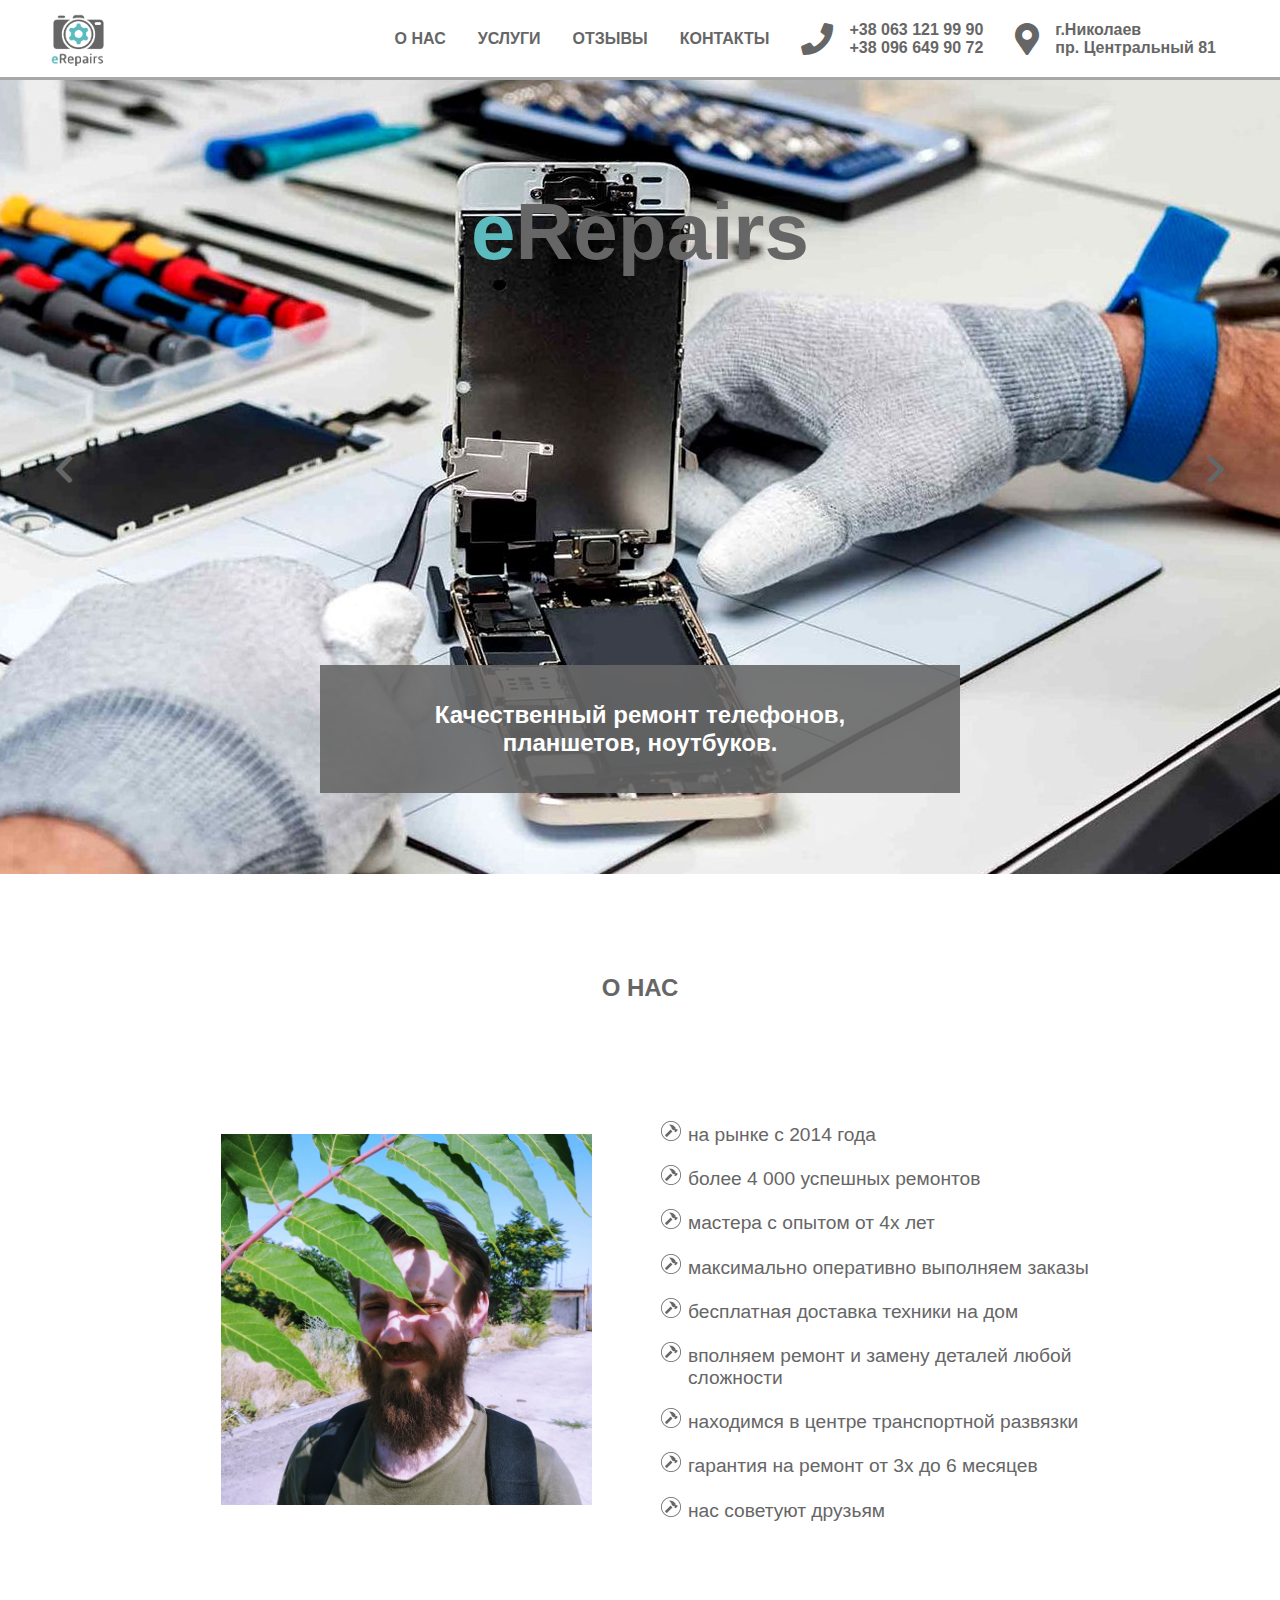
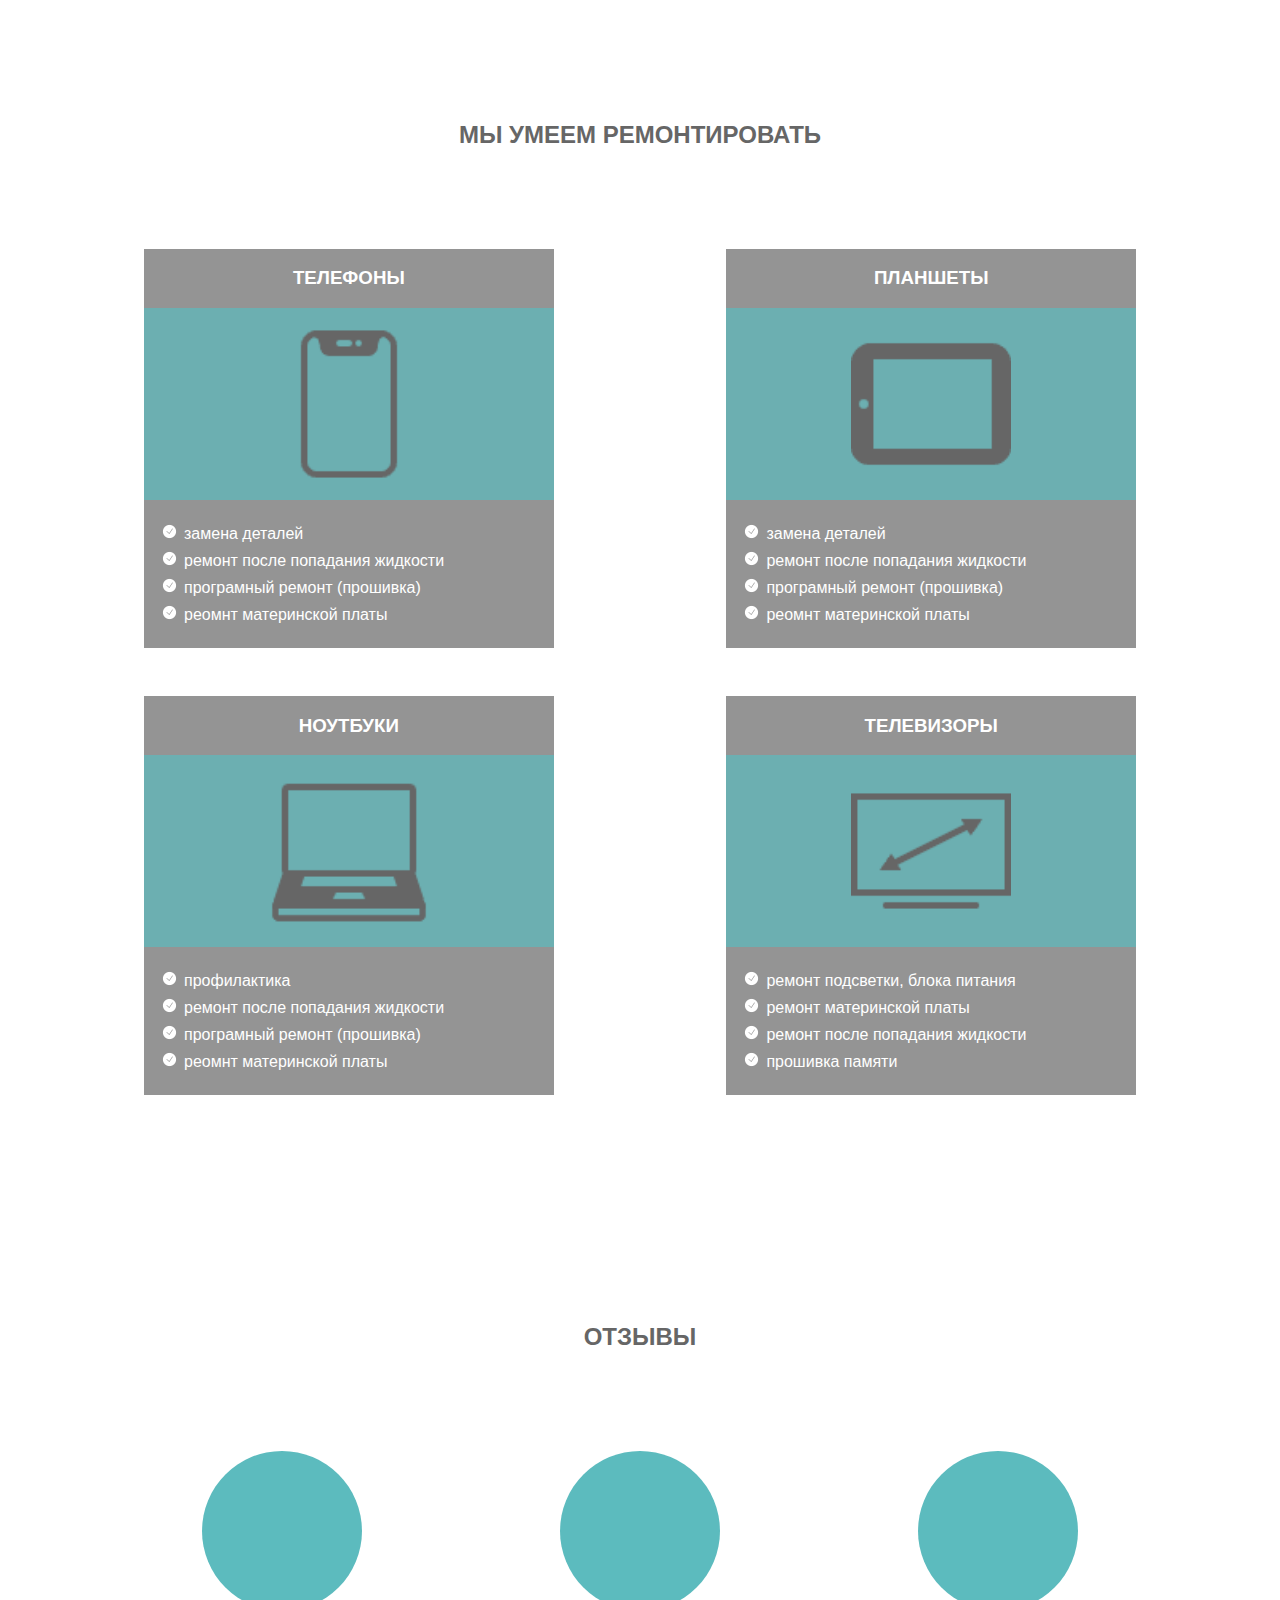
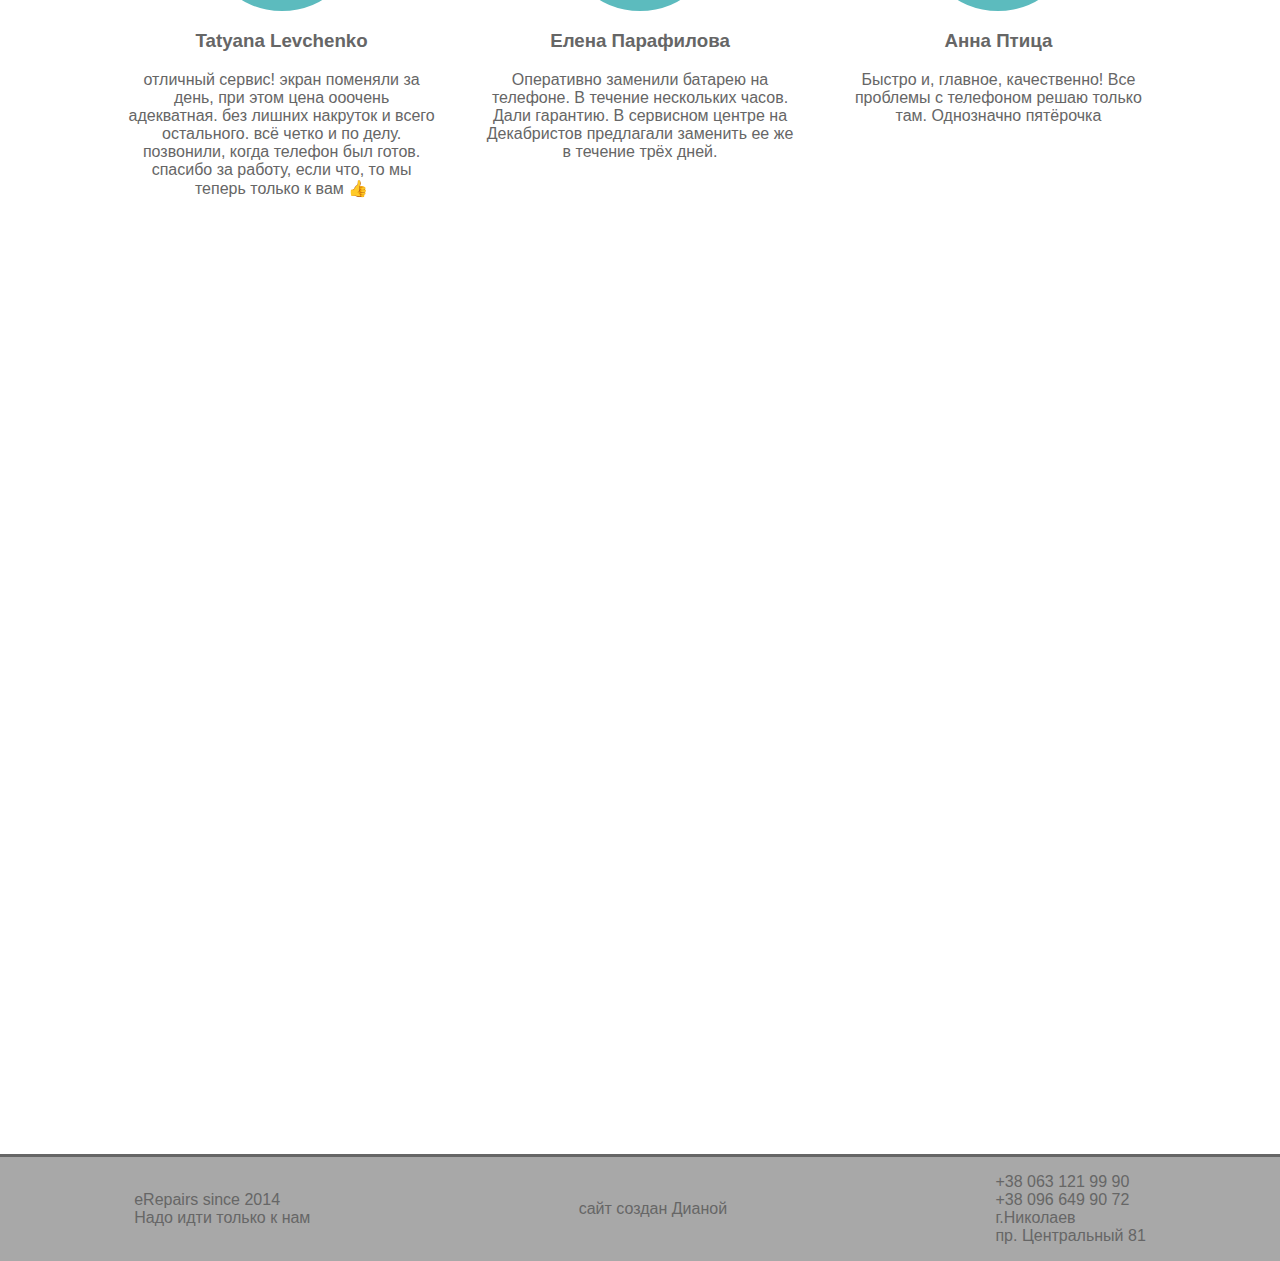
==== commit 50bc7e33: "change link on fontawesome" ====
--- a/public/index.html
+++ b/public/index.html
@@ -7,7 +7,7 @@
 	<title>e-Repair</title>
 	<script src="script.js"></script>
 	<link rel="stylesheet" href="style.css">
-	<script src="https://kit.fontawesome.com/d347b27a61.js" crossorigin="anonymous"></script>
+	<link href="https://use.fontawesome.com/releases/v5.0.13/css/all.css" rel="stylesheet">
 </head>
 
 <body>
@@ -34,7 +34,7 @@
 
 			<div class="menu-contact">
 				<a href="tel:+380631219990">
-					<i class="fas fa-phone-alt"></i>
+					<i class="fas fa-phone"></i>
 				</a>
 				<div class="menu-contact-text">
 					<a href="tel:+380631219990">
@@ -154,7 +154,7 @@
 		<div class="container-info">
 			<div class="contact-phone">
 				<a href="tel:+380631219990">
-					<i class="fas fa-phone-alt"></i></br>
+					<i class="fas fa-phone"></i></br>
 				</a>
 				<a href="tel:+380631219990">
 					+38 063 121 99 90</a></br>
